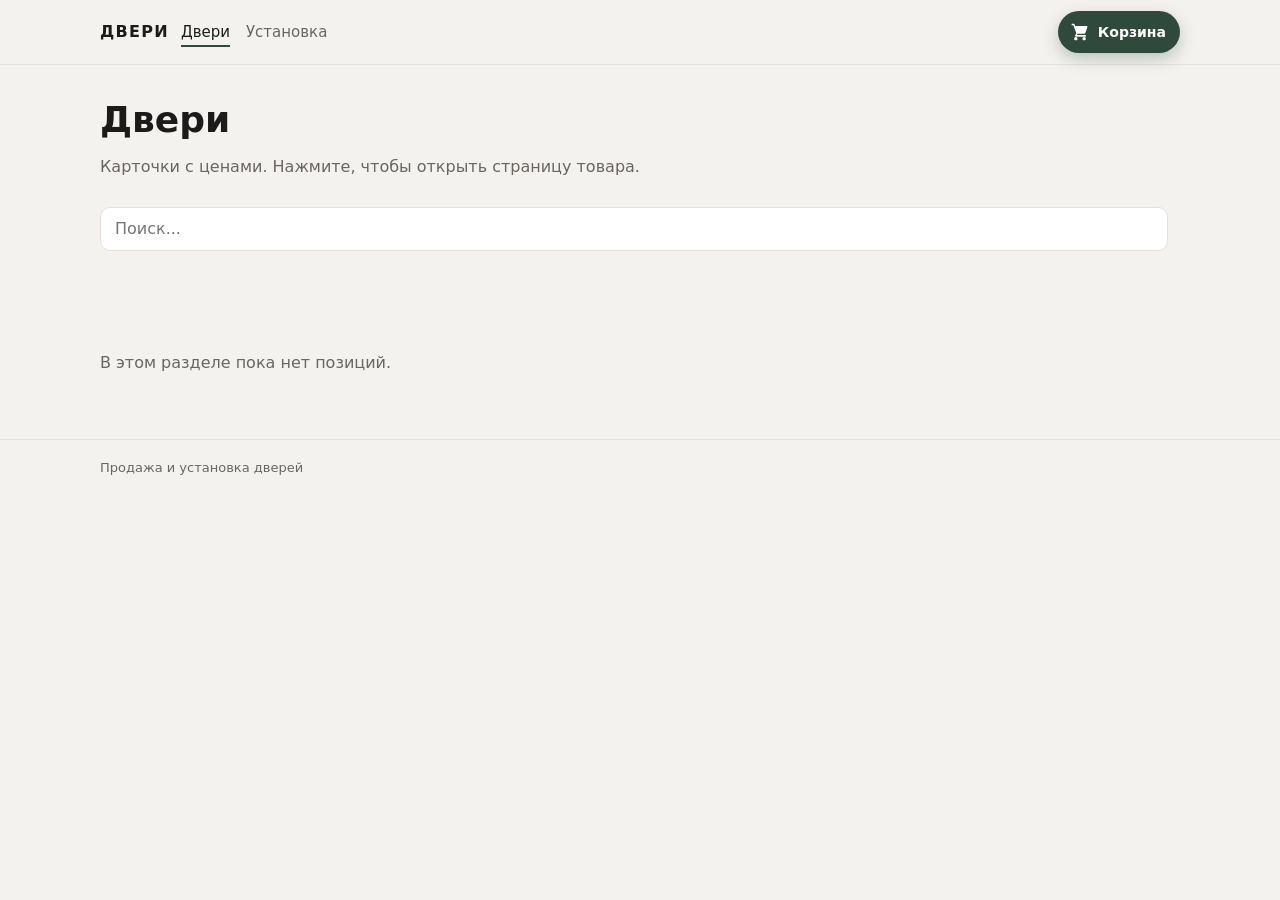
==== index.html @ 81fae5e7 "Add files via upload" ====
<!DOCTYPE html>
<html lang="ru">
<head>
  <meta charset="UTF-8" />
  <meta name="viewport" content="width=device-width, initial-scale=1.0" />
  <title>Каталог</title>
  <link rel="stylesheet" href="css/style.css" />
</head>
<body>
  <header class="top">
    <div class="wrap top__row">
      <a href="index.html" class="brand">ДВЕРИ</a>
      <nav class="menu" id="publicMenu"></nav>
      <button type="button" class="cart-btn" id="cartBtn" title="Корзина" aria-label="Открыть корзину">
        <svg class="cart-btn__icon" viewBox="0 0 24 24" width="20" height="20" aria-hidden="true">
          <path fill="currentColor" d="M7 18c-1.1 0-2 .9-2 2s.9 2 2 2 2-.9 2-2-.9-2-2-2zm10 0c-1.1 0-2 .9-2 2s.9 2 2 2 2-.9 2-2-.9-2-2-2zM7.2 14h9.6c.8 0 1.5-.5 1.7-1.2l2.3-6.5c.1-.4 0-.8-.2-1.1-.3-.3-.6-.4-1-.4H6.1L5.6 3.2C5.5 2.5 4.9 2 4.2 2H2v2h2l3.6 9.6L6.2 16c-.2.4-.2.8 0 1.2.2.3.6.5 1 .5H19v-2H8.4l.8-1.6z"/>
        </svg>
        <span class="cart-btn__label">Корзина</span>
        <span class="cart-btn__badge" id="cartBadge" hidden>0</span>
      </button>
    </div>
  </header>

  <main class="wrap">
    <section class="intro">
      <h1 id="pageTitle">Каталог</h1>
      <p>Карточки с ценами. Нажмите, чтобы открыть страницу товара.</p>
    </section>

    <div class="toolbar">
      <input type="search" id="search" placeholder="Поиск..." />
      <span class="count" id="count"></span>
    </div>

    <div class="grid" id="catalog"></div>
    <p class="empty" id="empty" hidden>В этом разделе пока нет позиций.</p>
  </main>

  <footer class="foot">
    <div class="wrap foot__row">
      <span>Продажа и установка дверей</span>
    </div>
  </footer>

  <!-- Full-screen product page -->
  <div class="product-page" id="productPage" hidden>
    <div class="product-page__inner">
      <button type="button" class="btn btn--ghost product-page__back" id="productBack">← Назад к каталогу</button>

      <div class="product-layout">
        <div class="gallery" id="gallery">
          <div class="gallery__frame">
            <img id="galleryImg" class="gallery__img" alt="" />
          </div>
          <button type="button" class="gallery__nav gallery__nav--prev" id="galleryPrev" aria-label="Предыдущее фото">‹</button>
          <button type="button" class="gallery__nav gallery__nav--next" id="galleryNext" aria-label="Следующее фото">›</button>
          <button type="button" class="gallery__fs" id="galleryFs" title="На весь экран" aria-label="Смотреть фото на весь экран">⛶</button>
          <div class="gallery__dots" id="galleryDots"></div>
        </div>

        <div class="product-info">
          <h1 id="productTitle"></h1>
          <p class="product-info__article" id="productArticle" hidden></p>
          <p class="product-info__price" id="productPrice"></p>
          <p class="product-info__desc" id="productDesc"></p>
          <div class="product-actions">
            <div class="qty-stepper" id="productQty" aria-label="Количество">
              <button type="button" class="qty-btn" id="productQtyDec" aria-label="Уменьшить">−</button>
              <span class="qty-stepper__val" id="productQtyVal">1</span>
              <button type="button" class="qty-btn" id="productQtyInc" aria-label="Увеличить">+</button>
            </div>
            <button type="button" class="btn btn--cart" id="addToCartBtn">
              <svg viewBox="0 0 24 24" width="18" height="18" aria-hidden="true">
                <path fill="currentColor" d="M7 18c-1.1 0-2 .9-2 2s.9 2 2 2 2-.9 2-2-.9-2-2-2zm10 0c-1.1 0-2 .9-2 2s.9 2 2 2 2-.9 2-2-.9-2-2-2zM7.2 14h9.6c.8 0 1.5-.5 1.7-1.2l2.3-6.5c.1-.4 0-.8-.2-1.1-.3-.3-.6-.4-1-.4H6.1L5.6 3.2C5.5 2.5 4.9 2 4.2 2H2v2h2l3.6 9.6L6.2 16c-.2.4-.2.8 0 1.2.2.3.6.5 1 .5H19v-2H8.4l.8-1.6z"/>
              </svg>
              В корзину
            </button>
          </div>
        </div>
      </div>
    </div>
  </div>


  <!-- Photo lightbox fullscreen -->
  <div class="lightbox" id="lightbox" hidden>
    <button type="button" class="lightbox__close" id="lightboxClose" aria-label="Закрыть">×</button>
    <button type="button" class="lightbox__nav lightbox__nav--prev" id="lightboxPrev" aria-label="Предыдущее">‹</button>
    <button type="button" class="lightbox__nav lightbox__nav--next" id="lightboxNext" aria-label="Следующее">›</button>
    <div class="lightbox__stage">
      <img id="lightboxImg" class="lightbox__img" alt="" />
    </div>
    <div class="lightbox__dots" id="lightboxDots"></div>
    <div class="lightbox__hint">Esc — закрыть · ← → листать</div>
  </div>


  <!-- Cart drawer -->
  <div class="cart-overlay" id="cartOverlay"></div>
  <aside class="cart-drawer" id="cartDrawer" aria-label="Корзина">
    <div class="cart-drawer__head">
      <h2>Корзина</h2>
      <button type="button" class="cart-drawer__close" id="cartClose" aria-label="Закрыть">×</button>
    </div>
    <div class="cart-drawer__body" id="cartBody"></div>
    <div class="cart-drawer__foot">
      <button type="button" class="btn btn--ghost btn--small" id="cartClear">Очистить</button>
      <p class="cart-drawer__note">Состав заказа можно отправить менеджеру</p>
    </div>
  </aside>

  <script src="js/store.js"></script>
    <script>
  window.Cart = window.Cart || (function () {
    var KEY = "doors_cart_v1";
    function load() {
      try {
        var d = JSON.parse(localStorage.getItem(KEY) || "[]");
        return Array.isArray(d) ? d.filter(function (x) { return x && x.id && x.title; }) : [];
      } catch (e) { return []; }
    }
    function save(items) {
      localStorage.setItem(KEY, JSON.stringify(items));
      (window.__cartListeners || []).forEach(function (fn) { try { fn(load()); } catch (e) {} });
    }
    return {
      load: load,
      save: save,
      count: function () { return load().reduce(function (s, x) { return s + (Number(x.qty) || 1); }, 0); },
      add: function (item, qty) {
        qty = Math.max(1, Math.min(99, Number(qty) || 1));
        var id = String((item && (item.id || item.title)) || ("tmp-" + Date.now()));
        var items = load();
        var found = null;
        for (var i = 0; i < items.length; i++) if (items[i].id === id) { found = items[i]; break; }
        if (found) found.qty = Math.min(99, (Number(found.qty) || 1) + qty);
        else items.push({
          id: id,
          title: String((item && item.title) || "Товар").slice(0, 120),
          price: String((item && item.price) || "").slice(0, 40),
          priceUnit: String((item && item.priceUnit) || "").slice(0, 30),
          image: (item && typeof item.image === "string") ? item.image : "",
          tabId: String((item && item.tabId) || ""),
          tabName: String((item && item.tabName) || "").slice(0, 40),
          article: String((item && item.article) || "").slice(0, 60),
          qty: qty
        });
        save(items);
        return load();
      },
      setQty: function (id, qty) {
        id = String(id); qty = Number(qty) || 0;
        var items = load();
        if (qty <= 0) items = items.filter(function (x) { return x.id !== id; });
        else items = items.map(function (x) { return x.id === id ? Object.assign({}, x, { qty: Math.min(99, qty) }) : x; });
        save(items);
      },
      remove: function (id) { save(load().filter(function (x) { return x.id !== String(id); })); },
      clear: function () { save([]); },
      onChange: function (fn) {
        window.__cartListeners = window.__cartListeners || [];
        window.__cartListeners.push(fn);
      },
      notify: function () {
        (window.__cartListeners || []).forEach(function (fn) { try { fn(load()); } catch (e) {} });
      }
    };
  })();
  </script>
  <script src="js/catalog.js"></script>
</body>
</html>
---- css/style.css ----
:root {
  --bg: #f4f2ef;
  --card: #ffffff;
  --text: #1c1b1a;
  --muted: #6b6560;
  --line: #e4dfd8;
  --accent: #2f4a3c;
  --accent-2: #c45c26;
  --danger: #b42318;
  --radius: 12px;
  --shadow: 0 8px 24px rgba(28, 27, 26, 0.06);
  --max: 1080px;
  --font: system-ui, -apple-system, "Segoe UI", Roboto, Arial, sans-serif;
}

* { box-sizing: border-box; }
html, body { margin: 0; }
body {
  font-family: var(--font);
  background: var(--bg);
  color: var(--text);
  line-height: 1.5;
  min-height: 100vh;
}

a { color: var(--accent); text-decoration: none; }
a:hover { text-decoration: underline; }
img { max-width: 100%; display: block; }
button, input, textarea { font: inherit; color: inherit; }

.wrap {
  width: min(100% - 32px, var(--max));
  margin-inline: auto;
}

.top {
  background: var(--card);
  border-bottom: 1px solid var(--line);
  position: sticky;
  top: 0;
  z-index: 20;
}
.top {
  position: sticky;
  top: 0;
  z-index: 100;
  background: var(--bg);
}
/* Header above product page */
.top__row {
  min-height: 64px;
  display: flex;
  align-items: center;
  justify-content: space-between;
  gap: 16px;
}
.brand {
  font-weight: 700;
  letter-spacing: 0.08em;
  color: var(--text);
  text-decoration: none;
}
.menu { display: flex; gap: 16px; }
.menu a {
  color: var(--muted);
  text-decoration: none;
  font-size: 15px;
}
.menu a.is-active,
.menu a:hover { color: var(--text); }

.intro { padding: 28px 0 8px; }
.intro h1 { margin: 0 0 8px; font-size: clamp(28px, 4vw, 36px); }
.intro p { margin: 0; color: var(--muted); max-width: 60ch; }

.toolbar {
  display: flex;
  align-items: center;
  gap: 12px;
  margin: 20px 0;
}
.toolbar input {
  flex: 1;
  min-height: 44px;
  padding: 0 14px;
  border: 1px solid var(--line);
  border-radius: 10px;
  background: var(--card);
}
.count { color: var(--muted); font-size: 14px; white-space: nowrap; }

.grid {
  display: grid;
  grid-template-columns: repeat(auto-fill, minmax(240px, 1fr));
  gap: 16px;
  padding-bottom: 40px;
}

.item {
  background: var(--card);
  border: 1px solid var(--line);
  border-radius: var(--radius);
  overflow: hidden;
  box-shadow: var(--shadow);
  cursor: pointer;
  transition: transform 0.15s ease, box-shadow 0.15s ease;
}
.item:hover {
  transform: translateY(-2px);
  box-shadow: 0 12px 28px rgba(28, 27, 26, 0.1);
}
/* sizing handled by .item__frame + later .item__img rules */
.item__img {
  width: 100%;
  background: #ddd8d0;
}
.item__body { padding: 14px; }
.item__body h3 {
  margin: 0 0 6px;
  font-size: 17px;
  line-height: 1.3;
}
.item__body p {
  margin: 0;
  color: var(--muted);
  font-size: 14px;
  display: -webkit-box;
  -webkit-line-clamp: 2;
  -webkit-box-orient: vertical;
  overflow: hidden;
}
.item__price {
  margin-top: 10px;
  font-weight: 600;
  color: var(--accent);
  font-size: 15px;
}

.empty {
  color: var(--muted);
  padding: 24px 0 48px;
}

.foot {
  border-top: 1px solid var(--line);
  padding: 18px 0 28px;
  color: var(--muted);
  font-size: 13px;
}
.foot__row {
  display: flex;
  justify-content: space-between;
  gap: 12px;
  flex-wrap: wrap;
}

/* Modal */
.modal {
  position: fixed;
  inset: 0;
  background: rgba(0,0,0,0.45);
  display: grid;
  place-items: center;
  padding: 16px;
  z-index: 50;
}
.modal[hidden] { display: none; }
.modal__box {
  width: min(100%, 520px);
  max-height: 90vh;
  overflow: auto;
  background: var(--card);
  border-radius: 14px;
  padding: 16px;
  position: relative;
}
.modal__box img {
  width: 100%;
  max-height: 320px;
  object-fit: cover;
  border-radius: 10px;
  background: #ddd8d0;
}
.modal__box h2 { margin: 14px 0 8px; font-size: 24px; }
.modal__box p { margin: 0; color: var(--muted); white-space: pre-wrap; }
.modal__price {
  margin-top: 12px !important;
  color: var(--accent) !important;
  font-weight: 600;
  font-size: 18px;
}
.modal__close {
  position: absolute;
  top: 10px;
  right: 12px;
  width: 36px;
  height: 36px;
  border: 0;
  border-radius: 50%;
  background: rgba(255,255,255,0.9);
  font-size: 22px;
  cursor: pointer;
  line-height: 1;
}

/* Admin */
.admin { padding-bottom: 40px; }
.admin-actions {
  display: flex;
  flex-wrap: wrap;
  gap: 10px;
  margin: 18px 0 22px;
}

.btn {
  display: inline-flex;
  align-items: center;
  justify-content: center;
  min-height: 44px;
  padding: 0 16px;
  border: 1px solid var(--accent);
  border-radius: 10px;
  background: var(--accent);
  color: #fff;
  cursor: pointer;
  font-weight: 600;
}
.btn:hover { filter: brightness(1.05); }
.btn--ghost {
  background: transparent;
  color: var(--accent);
}
.btn--danger {
  background: transparent;
  border-color: var(--danger);
  color: var(--danger);
}
.btn--small {
  min-height: 36px;
  padding: 0 12px;
  font-size: 14px;
}

.card.form {
  background: var(--card);
  border: 1px solid var(--line);
  border-radius: var(--radius);
  padding: 18px;
  box-shadow: var(--shadow);
  margin-bottom: 28px;
}
.card.form h2 { margin: 0 0 14px; font-size: 20px; }
.card.form label {
  display: block;
  margin-bottom: 12px;
  font-size: 14px;
  color: var(--muted);
}
.card.form input[type="text"],
.card.form textarea {
  display: block;
  width: 100%;
  margin-top: 6px;
  padding: 12px 14px;
  border: 1px solid var(--line);
  border-radius: 10px;
  background: #faf9f7;
}
.card.form textarea { resize: vertical; }
.form__row {
  display: flex;
  flex-wrap: wrap;
  gap: 10px;
  margin-top: 8px;
}

.drop {
  border: 2px dashed #cfc8be;
  border-radius: 12px;
  min-height: 180px;
  display: grid;
  place-items: center;
  margin-bottom: 14px;
  background: #faf9f7;
  cursor: pointer;
  overflow: hidden;
  position: relative;
}
.drop.is-over {
  border-color: var(--accent);
  background: #eef4f0;
}
.drop__hint {
  text-align: center;
  color: var(--muted);
  padding: 16px;
}
.drop__hint strong {
  display: block;
  color: var(--text);
  margin-bottom: 4px;
}
.drop img {
  width: 100%;
  height: 220px;
  object-fit: cover;
}

.admin-list h2 {
  margin: 0 0 14px;
  font-size: 20px;
}
.list { display: flex; flex-direction: column; gap: 10px; }
.row {
  display: grid;
  grid-template-columns: 72px 1fr auto;
  gap: 12px;
  align-items: center;
  background: var(--card);
  border: 1px solid var(--line);
  border-radius: 12px;
  padding: 10px;
}
.row img {
  width: 72px;
  height: 72px;
  object-fit: contain;
  border-radius: 8px;
  background: #e8e4de;
}
.row h3 { margin: 0 0 4px; font-size: 16px; }
.row p {
  margin: 0;
  color: var(--muted);
  font-size: 13px;
  display: -webkit-box;
  -webkit-line-clamp: 2;
  -webkit-box-orient: vertical;
  overflow: hidden;
}
.row__actions {
  display: flex;
  flex-direction: column;
  gap: 6px;
}

@media (max-width: 560px) {
  .row {
    grid-template-columns: 64px 1fr;
  }
  .row__actions {
    grid-column: 1 / -1;
    flex-direction: row;
  }
}

/* Tabs (admin) */
.tabs {
  display: flex;
  gap: 8px;
  margin: 0 0 18px;
  flex-wrap: wrap;
}
.tab {
  min-height: 40px;
  padding: 0 16px;
  border: 1px solid var(--line);
  border-radius: 999px;
  background: var(--card);
  color: var(--muted);
  cursor: pointer;
  font-weight: 600;
}
.tab.is-active {
  border-color: var(--accent);
  background: var(--accent);
  color: #fff;
}
.tab-panel[hidden] {
  display: none;
}

/* Dynamic tab bar + round plus */
.tab-bar {
  display: flex;
  align-items: center;
  gap: 12px;
  margin: 0 0 12px;
  flex-wrap: wrap;
}
.tab-bar .tabs {
  display: flex;
  flex-wrap: wrap;
  gap: 8px;
  margin: 0;
  flex: 1;
}
.fab-plus {
  width: 48px;
  height: 48px;
  border-radius: 50%;
  border: 0;
  background: var(--accent);
  color: #fff;
  font-size: 28px;
  line-height: 1;
  cursor: pointer;
  flex-shrink: 0;
  box-shadow: 0 6px 16px rgba(47, 74, 60, 0.28);
  display: inline-flex;
  align-items: center;
  justify-content: center;
  padding: 0 0 2px;
  transition: transform 0.15s ease, filter 0.15s ease;
}
.fab-plus:hover {
  filter: brightness(1.08);
  transform: scale(1.05);
}
.tab-tools {
  display: flex;
  flex-wrap: wrap;
  gap: 8px;
  margin-bottom: 16px;
}
.modal__box--sm {
  width: min(100%, 400px);
}
.modal-hint {
  color: var(--muted);
  font-size: 14px;
  margin: 0 0 12px !important;
}
.modal__box--sm label {
  display: block;
  font-size: 14px;
  color: var(--muted);
}
.modal__box--sm input[type="text"] {
  display: block;
  width: 100%;
  margin-top: 6px;
  padding: 12px 14px;
  border: 1px solid var(--line);
  border-radius: 10px;
  background: #faf9f7;
}

/* Motion */
@media (prefers-reduced-motion: no-preference) {
  .btn,
  .tab,
  .fab-plus,
  .item,
  .gallery__nav,
  .gallery__dot,
  .menu a {
    transition:
      transform 0.22s cubic-bezier(0.22, 1, 0.36, 1),
      background 0.22s ease,
      color 0.22s ease,
      border-color 0.22s ease,
      box-shadow 0.22s ease,
      filter 0.22s ease,
      opacity 0.22s ease;
  }
}

.btn:hover {
  transform: translateY(-2px);
  box-shadow: 0 8px 18px rgba(47, 74, 60, 0.18);
}
.btn:active {
  transform: translateY(0) scale(0.97);
  box-shadow: none;
  filter: brightness(0.95);
}
.btn--ghost:hover {
  background: rgba(47, 74, 60, 0.08);
}
.tab:hover { transform: translateY(-1px); }
.tab:active { transform: scale(0.96); }
.fab-plus:active { transform: scale(0.92); }

.menu a {
  position: relative;
}
.menu a::after {
  content: "";
  position: absolute;
  left: 0;
  right: 0;
  bottom: -4px;
  height: 2px;
  background: var(--accent);
  transform: scaleX(0);
  transform-origin: left;
  transition: transform 0.25s cubic-bezier(0.22, 1, 0.36, 1);
}
.menu a:hover::after,
.menu a.is-active::after {
  transform: scaleX(1);
}

/* Catalog card image frame — fit photo inside */
.item {
  animation: cardIn 0.45s cubic-bezier(0.22, 1, 0.36, 1) both;
}
@keyframes cardIn {
  from { opacity: 0; transform: translateY(12px); }
  to { opacity: 1; transform: translateY(0); }
}
.item__frame {
  aspect-ratio: 4 / 3;
  max-height: 240px;
  overflow: hidden;
  background: #e8e4de;
  display: flex;
  align-items: center;
  justify-content: center;
}
.item__img {
  max-width: 100%;
  max-height: 100%;
  width: auto;
  height: auto;
  object-fit: contain;
  object-position: center;
  display: block;
  transition: transform 0.45s cubic-bezier(0.22, 1, 0.36, 1);
}
.item:hover .item__img {
  transform: scale(1.05);
}
.item:active {
  transform: scale(0.985);
}

/* Full product page */
.no-scroll { overflow: hidden; }

.product-page {
  position: fixed;
  inset: 0;
  z-index: 80;
  background: var(--bg);
  overflow: auto;
  opacity: 0;
  transform: translateY(16px);
  transition: opacity 0.32s ease, transform 0.32s cubic-bezier(0.22, 1, 0.36, 1);
}
.product-page.is-open {
  opacity: 1;
  transform: translateY(0);
}
.product-page[hidden] { display: none; }
.product-page.is-open[hidden] { display: block; }

.product-page__inner {
  width: min(100% - 32px, 1080px);
  margin: 0 auto;
  padding: 24px 0 48px;
}
.product-page__back {
  margin-bottom: 20px;
}

.product-layout {
  display: grid;
  grid-template-columns: minmax(0, 1.15fr) minmax(0, 0.85fr);
  gap: 28px;
  align-items: start;
}

.gallery {
  position: relative;
  border-radius: 16px;
  overflow: hidden;
  background: #e8e4de;
  border: 1px solid var(--line);
  box-shadow: var(--shadow);
  max-width: 100%;
}
.gallery__frame {
  /* фиксированная площадь под фото: не выше экрана */
  width: 100%;
  height: min(52vh, 520px);
  max-height: calc(100dvh - 160px);
  background: #e8e4de;
  overflow: hidden;
  display: flex;
  align-items: center;
  justify-content: center;
}
.gallery__img {
  /* авто-масштаб: любое соотношение сторон целиком внутри рамки */
  max-width: 100%;
  max-height: 100%;
  width: auto;
  height: auto;
  object-fit: contain;
  object-position: center;
  display: block;
  opacity: 0;
  transition: opacity 0.28s ease;
}
.gallery__img.is-show {
  opacity: 1;
}

.gallery__nav {
  position: absolute;
  top: 50%;
  transform: translateY(-50%);
  width: 36px;
  height: 36px;
  border-radius: 50%;
  border: 0;
  background: rgba(255, 255, 255, 0.92);
  color: var(--text);
  font-size: 22px;
  line-height: 1;
  cursor: pointer;
  box-shadow: 0 4px 14px rgba(0,0,0,0.12);
  opacity: 0;
  pointer-events: none;
  transition: opacity 0.25s ease, transform 0.22s ease, background 0.2s ease;
  z-index: 2;
}
.gallery__nav--prev { left: 12px; }
.gallery__nav--next { right: 12px; }
.gallery__nav:hover {
  background: #fff;
  transform: translateY(-50%) scale(1.06);
}
.gallery__nav:active {
  transform: translateY(-50%) scale(0.94);
}

.gallery__dots {
  position: absolute;
  left: 0;
  right: 0;
  bottom: 12px;
  display: flex;
  justify-content: center;
  gap: 8px;
  z-index: 2;
  opacity: 0;
  pointer-events: none;
  transition: opacity 0.25s ease;
}
.gallery__dot {
  width: 28px;
  height: 28px;
  border-radius: 50%;
  border: 0;
  background: rgba(255, 255, 255, 0.75);
  color: var(--text);
  font-size: 12px;
  font-weight: 600;
  cursor: pointer;
  box-shadow: 0 2px 8px rgba(0,0,0,0.1);
  transition: transform 0.2s ease, background 0.2s ease, color 0.2s ease;
}
.gallery__dot:hover { transform: scale(1.08); }
.gallery__dot:active { transform: scale(0.94); }
.gallery__dot.is-active {
  background: var(--accent);
  color: #fff;
}

/* Show controls only while cursor is over photo */
.gallery:hover .gallery__nav,
.gallery:hover .gallery__dots,
.gallery:focus-within .gallery__nav,
.gallery:focus-within .gallery__dots {
  opacity: 1;
  pointer-events: auto;
}
.gallery__nav[hidden],
.gallery__dots[hidden] {
  display: none !important;
}

.product-info h1 {
  margin: 0 0 10px;
  font-size: clamp(26px, 4vw, 36px);
  line-height: 1.2;
}
.product-info__price {
  margin: 0 0 16px;
  font-size: 22px;
  font-weight: 700;
  color: var(--accent);
}
.product-info__desc {
  margin: 0;
  color: var(--muted);
  white-space: pre-wrap;
  line-height: 1.65;
}

/* Admin multi thumbs */
.thumbs {
  display: flex;
  flex-wrap: wrap;
  gap: 10px;
  margin: -4px 0 14px;
}
.thumb {
  position: relative;
  width: 72px;
  height: 72px;
  border-radius: 10px;
  overflow: hidden;
  border: 1px solid var(--line);
  background: #e8e4de;
}
.thumb img {
  width: 100%;
  height: 100%;
  object-fit: contain;
  background: #e8e4de;
}
.thumb__del {
  position: absolute;
  top: 2px;
  right: 2px;
  width: 22px;
  height: 22px;
  border: 0;
  border-radius: 50%;
  background: rgba(0,0,0,0.55);
  color: #fff;
  cursor: pointer;
  line-height: 1;
  font-size: 14px;
  transition: transform 0.15s ease, background 0.15s ease;
}
.thumb__del:hover { background: var(--danger); transform: scale(1.08); }
.thumb__del:active { transform: scale(0.92); }

@media (max-width: 800px) {
  .product-layout {
    grid-template-columns: 1fr;
  }
  .gallery__frame {
    height: min(42dvh, 360px);
    max-height: calc(100dvh - 220px);
  }
  .product-page__inner {
    padding: 16px 0 32px;
  }
}

/* Touch: keep gallery controls visible briefly on coarse pointers */
@media (hover: none) {
  .gallery .gallery__nav,
  .gallery .gallery__dots {
    opacity: 1;
    pointer-events: auto;
  }
}

/* Fullscreen button on gallery */
.gallery__fs {
  position: absolute;
  top: 12px;
  right: 12px;
  width: 40px;
  height: 40px;
  border-radius: 10px;
  border: 0;
  background: rgba(255, 255, 255, 0.92);
  color: var(--text);
  font-size: 18px;
  cursor: pointer;
  box-shadow: 0 4px 14px rgba(0,0,0,0.12);
  z-index: 3;
  opacity: 0;
  pointer-events: none;
  transition: opacity 0.25s ease, transform 0.22s ease, background 0.2s ease;
  display: inline-flex;
  align-items: center;
  justify-content: center;
}
.gallery__fs:hover {
  background: #fff;
  transform: scale(1.06);
}
.gallery__fs:active {
  transform: scale(0.94);
}
.gallery:hover .gallery__fs,
.gallery:focus-within .gallery__fs {
  opacity: 1;
  pointer-events: auto;
}
@media (hover: none) {
  .gallery .gallery__fs {
    opacity: 1;
    pointer-events: auto;
  }
}

/* Lightbox */
.lightbox {
  position: fixed;
  inset: 0;
  z-index: 120;
  background: rgba(10, 10, 10, 0.94);
  display: flex;
  flex-direction: column;
  align-items: center;
  justify-content: center;
  opacity: 0;
  transition: opacity 0.28s ease;
  padding: 56px 16px 48px;
}
.lightbox.is-open {
  opacity: 1;
}
.lightbox[hidden] {
  display: none;
}
.lightbox.is-open[hidden] {
  display: flex;
}

.lightbox__stage {
  width: min(100%, 1100px);
  height: min(78dvh, 820px);
  max-height: calc(100dvh - 120px);
  display: flex;
  align-items: center;
  justify-content: center;
  overflow: hidden;
}
.lightbox__img {
  max-width: 100%;
  max-height: 100%;
  width: auto;
  height: auto;
  object-fit: contain;
  object-position: center;
  border-radius: 4px;
  opacity: 0;
  transition: opacity 0.25s ease;
  box-shadow: 0 12px 40px rgba(0,0,0,0.35);
}
.lightbox__img.is-show {
  opacity: 1;
}

.lightbox__close {
  position: absolute;
  top: 14px;
  right: 16px;
  width: 44px;
  height: 44px;
  border: 0;
  border-radius: 50%;
  background: rgba(255,255,255,0.12);
  color: #fff;
  font-size: 28px;
  line-height: 1;
  cursor: pointer;
  transition: background 0.2s ease, transform 0.2s ease;
}
.lightbox__close:hover {
  background: rgba(255,255,255,0.22);
  transform: scale(1.05);
}
.lightbox__close:active {
  transform: scale(0.94);
}

.lightbox__nav {
  position: absolute;
  top: 50%;
  transform: translateY(-50%);
  width: 44px;
  height: 44px;
  border-radius: 50%;
  border: 0;
  background: rgba(255,255,255,0.14);
  color: #fff;
  font-size: 28px;
  cursor: pointer;
  transition: background 0.2s ease, transform 0.2s ease;
}
.lightbox__nav--prev { left: 12px; }
.lightbox__nav--next { right: 12px; }
.lightbox__nav:hover {
  background: rgba(255,255,255,0.26);
  transform: translateY(-50%) scale(1.06);
}
.lightbox__nav:active {
  transform: translateY(-50%) scale(0.94);
}
.lightbox__nav[hidden] {
  display: none !important;
}

.lightbox__dots {
  display: flex;
  gap: 8px;
  margin-top: 16px;
  flex-wrap: wrap;
  justify-content: center;
}
.lightbox__dots[hidden] {
  display: none !important;
}
.lightbox__dot {
  width: 28px;
  height: 28px;
  border-radius: 50%;
  border: 0;
  background: rgba(255,255,255,0.25);
  color: #fff;
  font-size: 12px;
  font-weight: 600;
  cursor: pointer;
  transition: transform 0.2s ease, background 0.2s ease;
}
.lightbox__dot:hover { transform: scale(1.08); }
.lightbox__dot.is-active {
  background: #fff;
  color: #111;
}

.lightbox__hint {
  position: absolute;
  bottom: 12px;
  left: 0;
  right: 0;
  text-align: center;
  color: rgba(255,255,255,0.45);
  font-size: 12px;
  pointer-events: none;
}


/* Price + stylish unit picker */
.price-row {
  display: flex;
  gap: 10px;
  align-items: stretch;
  margin-top: 6px;
}
.price-row input#price {
  flex: 1;
  min-width: 0;
  margin-top: 0 !important;
}
.label-price input#price {
  margin-top: 0;
}

.unit-picker {
  position: relative;
  flex: 0 1 200px;
  min-width: 150px;
}
.unit-picker__btn {
  width: 100%;
  min-height: 44px;
  padding: 0 36px 0 14px;
  border: 1px solid var(--line);
  border-radius: 10px;
  background: linear-gradient(180deg, #fffefb 0%, #f7f3ee 100%);
  color: var(--text);
  text-align: left;
  cursor: pointer;
  position: relative;
  box-shadow: 0 1px 0 rgba(255,255,255,0.8) inset;
  transition: border-color 0.2s ease, box-shadow 0.2s ease, transform 0.2s ease;
}
.unit-picker__btn:hover {
  border-color: rgba(47, 74, 60, 0.35);
  box-shadow: 0 4px 14px rgba(47, 74, 60, 0.08);
}
.unit-picker.is-open .unit-picker__btn {
  border-color: var(--accent);
  box-shadow: 0 0 0 3px rgba(47, 74, 60, 0.12);
}
.unit-picker__value {
  display: block;
  font-size: 13px;
  font-weight: 500;
  white-space: nowrap;
  overflow: hidden;
  text-overflow: ellipsis;
}
.unit-picker__value.is-placeholder {
  color: var(--muted);
  font-weight: 400;
}
.unit-picker__chev {
  position: absolute;
  right: 12px;
  top: 50%;
  width: 8px;
  height: 8px;
  border-right: 2px solid var(--muted);
  border-bottom: 2px solid var(--muted);
  transform: translateY(-60%) rotate(45deg);
  transition: transform 0.22s ease;
}
.unit-picker.is-open .unit-picker__chev {
  transform: translateY(-20%) rotate(225deg);
}

.unit-picker__menu {
  position: absolute;
  top: calc(100% + 6px);
  right: 0;
  left: 0;
  min-width: 220px;
  z-index: 40;
  padding: 8px;
  border-radius: 14px;
  border: 1px solid var(--line);
  background: rgba(255, 252, 248, 0.96);
  backdrop-filter: blur(12px);
  box-shadow:
    0 18px 40px rgba(28, 27, 26, 0.12),
    0 2px 6px rgba(28, 27, 26, 0.04);
  animation: unitMenuIn 0.2s cubic-bezier(0.22, 1, 0.36, 1);
}
@keyframes unitMenuIn {
  from { opacity: 0; transform: translateY(-6px) scale(0.98); }
  to { opacity: 1; transform: translateY(0) scale(1); }
}
.unit-picker__list {
  display: flex;
  flex-direction: column;
  gap: 2px;
  max-height: 240px;
  overflow: auto;
}
.unit-picker__option {
  display: flex;
  align-items: center;
  justify-content: space-between;
  gap: 10px;
  width: 100%;
  min-height: 40px;
  padding: 0 12px;
  border: 0;
  border-radius: 9px;
  background: transparent;
  color: var(--text);
  font-size: 13.5px;
  text-align: left;
  cursor: pointer;
  transition: background 0.15s ease, color 0.15s ease;
}
.unit-picker__option:hover {
  background: rgba(47, 74, 60, 0.08);
}
.unit-picker__option.is-active {
  background: rgba(47, 74, 60, 0.12);
  color: var(--accent);
  font-weight: 600;
}
.unit-picker__check {
  color: var(--accent);
  font-size: 13px;
}
.unit-picker__footer {
  margin-top: 6px;
  padding-top: 8px;
  border-top: 1px solid var(--line);
}
.unit-picker__custom-btn {
  width: 100%;
  min-height: 40px;
  border: 0;
  border-radius: 9px;
  background: transparent;
  color: var(--accent);
  font-size: 13.5px;
  font-weight: 600;
  cursor: pointer;
  transition: background 0.15s ease;
}
.unit-picker__custom-btn:hover {
  background: rgba(47, 74, 60, 0.08);
}
.unit-picker__custom-btn:active {
  transform: scale(0.98);
}

.unit-custom-field {
  display: flex;
  gap: 8px;
  margin-top: 8px;
  animation: unitMenuIn 0.2s ease;
}
.unit-custom-field input {
  flex: 1;
  margin-top: 0 !important;
}

@media (max-width: 560px) {
  .price-row {
    flex-direction: column;
  }
  .unit-picker {
    flex: 1 1 auto;
    width: 100%;
    min-width: 0;
  }
  .unit-picker__menu {
    left: 0;
    right: 0;
    min-width: 0;
  }
}

/* Header cart button (after tabs / services) */
.top__row {
  gap: 12px;
}
.cart-btn {
  display: inline-flex;
  align-items: center;
  gap: 8px;
  margin-left: auto;
  min-height: 42px;
  padding: 0 14px 0 12px;
  border: 0;
  border-radius: 999px;
  background: var(--accent);
  color: #fff;
  font-size: 14px;
  font-weight: 600;
  cursor: pointer;
  position: relative;
  box-shadow: 0 6px 16px rgba(47, 74, 60, 0.28);
  transition: transform 0.2s ease, filter 0.2s ease, box-shadow 0.2s ease;
  flex-shrink: 0;
}
.cart-btn:hover {
  filter: brightness(1.08);
  transform: translateY(-1px);
  box-shadow: 0 8px 20px rgba(47, 74, 60, 0.32);
}
.cart-btn:active {
  transform: scale(0.96);
}
.cart-btn__icon {
  display: block;
}
.cart-btn__badge {
  position: absolute;
  top: -6px;
  right: -4px;
  min-width: 20px;
  height: 20px;
  padding: 0 6px;
  border-radius: 999px;
  background: #c45c26;
  color: #fff;
  font-size: 11px;
  font-weight: 700;
  line-height: 20px;
  text-align: center;
  box-shadow: 0 2px 6px rgba(0,0,0,0.15);
}
@media (max-width: 560px) {
  .cart-btn__label { display: none; }
  .cart-btn { padding: 0 12px; }
}

/* Product add-to-cart */
.product-actions {
  margin-top: 22px;
}
.btn--cart {
  display: inline-flex;
  align-items: center;
  gap: 10px;
  background: var(--accent);
  color: #fff;
  border: 0;
  padding: 12px 20px;
  border-radius: 12px;
  font-weight: 600;
  box-shadow: 0 8px 20px rgba(47, 74, 60, 0.22);
}
.btn--cart:hover {
  filter: brightness(1.06);
}
.btn--cart.is-added {
  background: #3d6b4f;
}

/* Drawer */
.cart-overlay {
  position: fixed;
  inset: 0;
  z-index: 200;
  background: rgba(20, 18, 16, 0.45);
  opacity: 0;
  pointer-events: none;
  transition: opacity 0.28s ease;
  display: block !important;
}
.cart-overlay.is-open {
  opacity: 1;
  pointer-events: auto;
}
.cart-overlay:not(.is-open) {
  visibility: hidden;
}

.cart-drawer {
  position: fixed;
  top: 0;
  right: 0;
  z-index: 210;
  width: min(100%, 400px);
  height: 100%;
  background: var(--bg);
  border-left: 1px solid var(--line);
  box-shadow: -12px 0 40px rgba(0,0,0,0.12);
  display: flex !important;
  flex-direction: column;
  transform: translateX(100%);
  visibility: hidden;
  transition: transform 0.3s cubic-bezier(0.22, 1, 0.36, 1), visibility 0.3s;
}
.cart-drawer.is-open {
  transform: translateX(0);
  visibility: visible;
}

.cart-drawer__head {
  display: flex;
  align-items: center;
  justify-content: space-between;
  padding: 18px 18px 12px;
  border-bottom: 1px solid var(--line);
}
.cart-drawer__head h2 {
  margin: 0;
  font-size: 20px;
}
.cart-drawer__close {
  width: 40px;
  height: 40px;
  border: 0;
  border-radius: 50%;
  background: transparent;
  font-size: 26px;
  cursor: pointer;
  color: var(--text);
  transition: background 0.15s ease;
}
.cart-drawer__close:hover {
  background: rgba(0,0,0,0.06);
}
.cart-drawer__body {
  flex: 1;
  overflow: auto;
  padding: 12px 16px;
}
.cart-drawer__foot {
  padding: 12px 16px 18px;
  border-top: 1px solid var(--line);
  display: flex;
  flex-direction: column;
  gap: 8px;
}
.cart-drawer__note {
  margin: 0;
  font-size: 12px;
  color: var(--muted);
}
.cart-empty {
  text-align: center;
  color: var(--muted);
  padding: 40px 12px;
}

.cart-line {
  display: grid;
  grid-template-columns: 64px 1fr auto;
  gap: 12px;
  align-items: center;
  padding: 12px 0;
  border-bottom: 1px solid var(--line);
}
.cart-line img {
  width: 64px;
  height: 64px;
  object-fit: contain;
  border-radius: 10px;
  background: #e8e4de;
  border: 1px solid var(--line);
}
.cart-line__title {
  font-weight: 600;
  font-size: 14px;
  line-height: 1.3;
}
.cart-line__price {
  font-size: 13px;
  color: var(--accent);
  margin-top: 2px;
}
.cart-line__qty {
  display: inline-flex;
  align-items: center;
  gap: 8px;
  margin-top: 8px;
}
.qty-btn {
  width: 28px;
  height: 28px;
  border-radius: 8px;
  border: 1px solid var(--line);
  background: #fff;
  cursor: pointer;
  font-size: 16px;
  line-height: 1;
  transition: background 0.15s ease, transform 0.15s ease;
}
.qty-btn:hover { background: rgba(47, 74, 60, 0.08); }
.qty-btn:active { transform: scale(0.94); }
.cart-line__del {
  width: 32px;
  height: 32px;
  border: 0;
  border-radius: 50%;
  background: transparent;
  font-size: 20px;
  cursor: pointer;
  color: var(--muted);
}
.cart-line__del:hover {
  background: rgba(180, 40, 40, 0.1);
  color: #a33;
}

/* Qty stepper */
.qty-stepper {
  display: inline-flex;
  align-items: center;
  gap: 4px;
  padding: 4px;
  border: 1px solid var(--line);
  border-radius: 12px;
  background: #fff;
}
.qty-stepper__val {
  min-width: 28px;
  text-align: center;
  font-weight: 600;
  font-size: 15px;
}
.qty-stepper--sm {
  border-radius: 10px;
  padding: 2px;
}
.qty-stepper--sm .qty-stepper__val {
  min-width: 22px;
  font-size: 13px;
}
.qty-stepper--sm .qty-btn {
  width: 26px;
  height: 26px;
  font-size: 14px;
}

.product-actions {
  display: flex;
  flex-wrap: wrap;
  align-items: center;
  gap: 12px;
  margin-top: 22px;
}

.item__cart-row {
  display: flex;
  flex-wrap: wrap;
  align-items: center;
  gap: 8px;
  margin-top: 12px;
}
.btn--cart-sm {
  padding: 8px 12px;
  font-size: 13px;
  border-radius: 10px;
  gap: 6px;
  box-shadow: 0 4px 12px rgba(47, 74, 60, 0.18);
}
.cart-line__qty .qty-btn {
  width: 30px;
  height: 30px;
  border-radius: 8px;
}

/* Cart toast */
.cart-toast {
  position: fixed;
  left: 50%;
  bottom: 24px;
  transform: translateX(-50%) translateY(20px);
  z-index: 220;
  max-width: min(92vw, 360px);
  padding: 12px 16px;
  border-radius: 12px;
  background: #1c1b1a;
  color: #fff;
  font-size: 14px;
  box-shadow: 0 10px 30px rgba(0,0,0,0.25);
  opacity: 0;
  pointer-events: none;
  transition: opacity 0.25s ease, transform 0.25s ease;
}
.cart-toast.is-show {
  opacity: 1;
  transform: translateX(-50%) translateY(0);
}
.cart-toast strong { font-weight: 600; }

/* Cart sections */
.cart-section {
  margin-bottom: 16px;
}
.cart-section:last-child {
  margin-bottom: 0;
}
.cart-section__title {
  margin: 0 0 8px;
  padding: 8px 10px;
  font-size: 13px;
  font-weight: 700;
  letter-spacing: 0.02em;
  text-transform: uppercase;
  color: var(--accent);
  background: rgba(47, 74, 60, 0.08);
  border-radius: 10px;
  display: flex;
  align-items: center;
  justify-content: space-between;
  gap: 8px;
}
.cart-section__count {
  display: inline-flex;
  align-items: center;
  justify-content: center;
  min-width: 22px;
  height: 22px;
  padding: 0 6px;
  border-radius: 999px;
  background: var(--accent);
  color: #fff;
  font-size: 11px;
  font-weight: 700;
  letter-spacing: 0;
  text-transform: none;
}

/* Collapsible extra fields (article) */
.more-fields {
  margin: 0 0 14px;
  border: 1px solid var(--line);
  border-radius: 10px;
  background: transparent;
  overflow: hidden;
}
.more-fields__summary {
  list-style: none;
  cursor: pointer;
  padding: 0 14px;
  min-height: 44px;
  font-size: 14px;
  font-weight: 400;
  color: var(--muted);
  display: flex;
  align-items: center;
  justify-content: space-between;
  gap: 8px;
  user-select: none;
  transition: background 0.15s ease, color 0.15s ease;
}
.more-fields__summary::-webkit-details-marker { display: none; }
.more-fields__summary::after {
  content: "";
  width: 8px;
  height: 8px;
  border-right: 2px solid var(--muted);
  border-bottom: 2px solid var(--muted);
  transform: rotate(45deg);
  transition: transform 0.2s ease;
  flex-shrink: 0;
}
.more-fields[open] .more-fields__summary::after {
  transform: rotate(225deg);
}
.more-fields__summary:hover {
  background: rgba(47, 74, 60, 0.05);
}
.more-fields__body {
  padding: 0 14px 14px;
  border-top: 1px solid var(--line);
  padding-top: 12px;
}
.item__article {
  font-size: 12px;
  color: var(--muted);
  margin: 0 0 4px;
}
.product-info__article {
  margin: 0 0 8px;
  font-size: 13px;
  color: var(--muted);
}

.cart-line__article {
  font-size: 12px;
  color: var(--muted);
  margin-top: 2px;
}

/* Falling box into cart */
.cart-flyer {
  position: fixed;
  z-index: 230;
  width: 36px;
  height: 36px;
  margin: -18px 0 0 -18px;
  display: flex;
  align-items: center;
  justify-content: center;
  pointer-events: none;
  opacity: 1;
  filter: drop-shadow(0 6px 10px rgba(0, 0, 0, 0.22));
  will-change: transform, opacity;
}
.cart-flyer--box.is-fall {
  animation: boxFallIntoCart 0.68s cubic-bezier(0.45, 0.05, 0.55, 0.95) forwards;
}
@keyframes boxFallIntoCart {
  0% {
    transform: translate(0, 0) scale(1) rotate(-8deg);
    opacity: 1;
  }
  35% {
    transform: translate(calc(var(--dx) * 0.4), calc(var(--dy) * 0.15 - 48px)) scale(1.05) rotate(12deg);
    opacity: 1;
  }
  70% {
    transform: translate(calc(var(--dx) * 0.85), calc(var(--dy) * 0.75)) scale(0.7) rotate(-6deg);
    opacity: 0.85;
  }
  100% {
    transform: translate(var(--dx), var(--dy)) scale(0.25) rotate(0deg);
    opacity: 0;
  }
}

@media (prefers-reduced-motion: reduce) {
  .cart-flyer { display: none !important; }
}

/* Admin auth gate */
.auth-gate {
  position: fixed;
  inset: 0;
  z-index: 9999;
  display: flex;
  align-items: center;
  justify-content: center;
  padding: 24px;
  background: rgba(28, 27, 26, 0.72);
  backdrop-filter: blur(8px);
}
.auth-gate[hidden] {
  display: none !important;
}
body.admin-page:not(.is-authed) > *:not(.auth-gate) {
  visibility: hidden;
  pointer-events: none;
}
body.admin-page.is-authed > *:not(.auth-gate) {
  visibility: visible;
  pointer-events: auto;
}
.auth-card {
  width: min(100%, 380px);
  padding: 28px 24px 24px;
  border-radius: 16px;
  background: var(--bg, #f5f2ec);
  border: 1px solid var(--line, #e0dbd2);
  box-shadow: 0 20px 50px rgba(0,0,0,0.25);
}
.auth-card h1 {
  margin: 0 0 6px;
  font-size: 22px;
}
.auth-card__hint {
  margin: 0 0 18px;
  color: var(--muted, #8a847c);
  font-size: 14px;
}
.auth-card label {
  display: block;
  margin-bottom: 12px;
  font-size: 14px;
  color: var(--muted, #8a847c);
}
.auth-card input {
  display: block;
  width: 100%;
  margin-top: 6px;
  padding: 12px 14px;
  border: 1px solid var(--line, #e0dbd2);
  border-radius: 10px;
  background: #fff;
  font-size: 15px;
}
.auth-card input:focus {
  outline: none;
  border-color: var(--accent, #2f4a3c);
  box-shadow: 0 0 0 3px rgba(47, 74, 60, 0.15);
}
.auth-error {
  margin: 0 0 12px;
  color: #a33;
  font-size: 14px;
}
.auth-card__btn {
  width: 100%;
  margin-top: 4px;
}
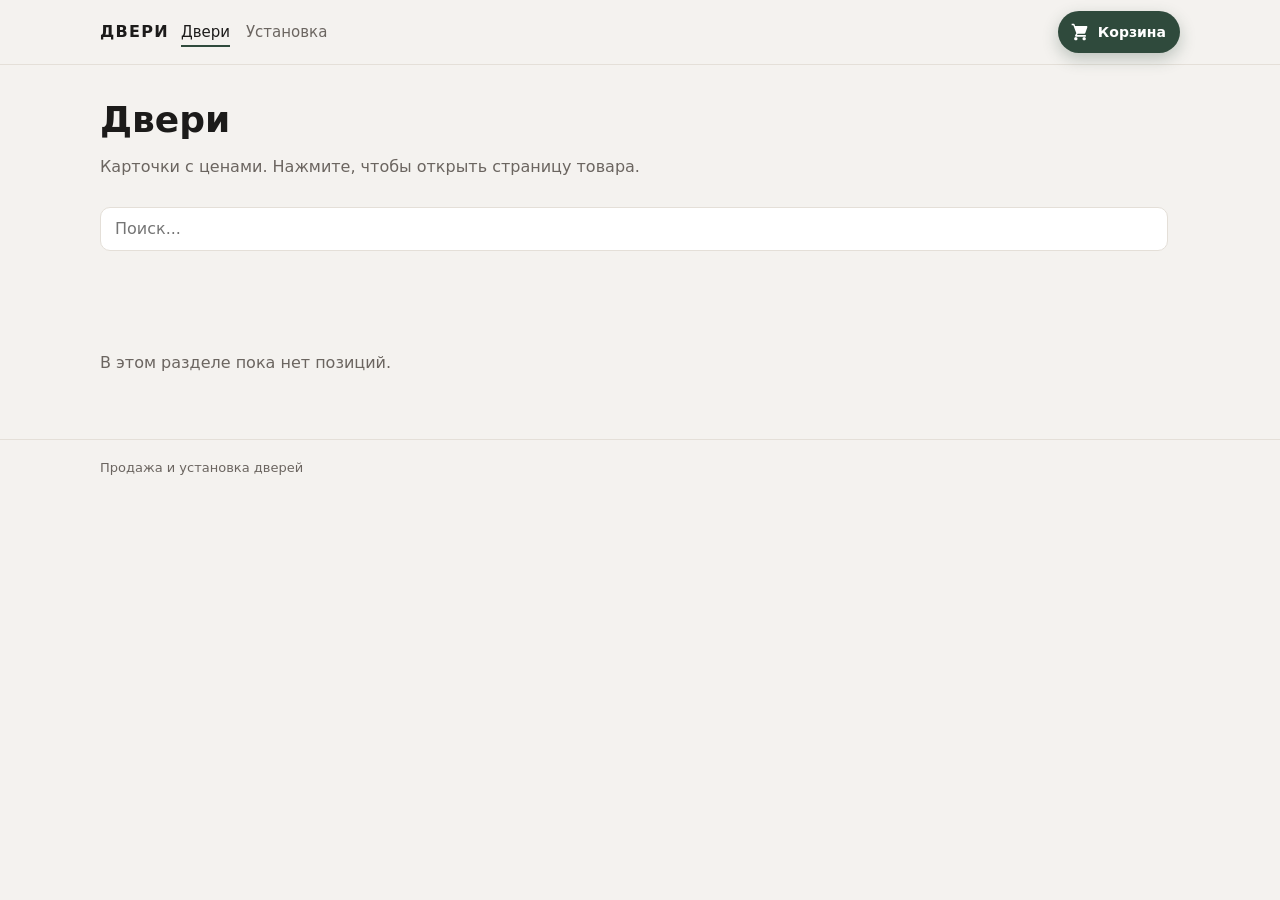
==== commit abbe08e7: "Update index.html" ====
--- a/index.html
+++ b/index.html
@@ -1,6 +1,7 @@
 <!DOCTYPE html>
 <html lang="ru">
 <head>
+   <link rel="icon" type="image/x-icon" href="pixel_door_icon_123714.ico">
   <meta charset="UTF-8" />
   <meta name="viewport" content="width=device-width, initial-scale=1.0" />
   <title>Каталог</title>
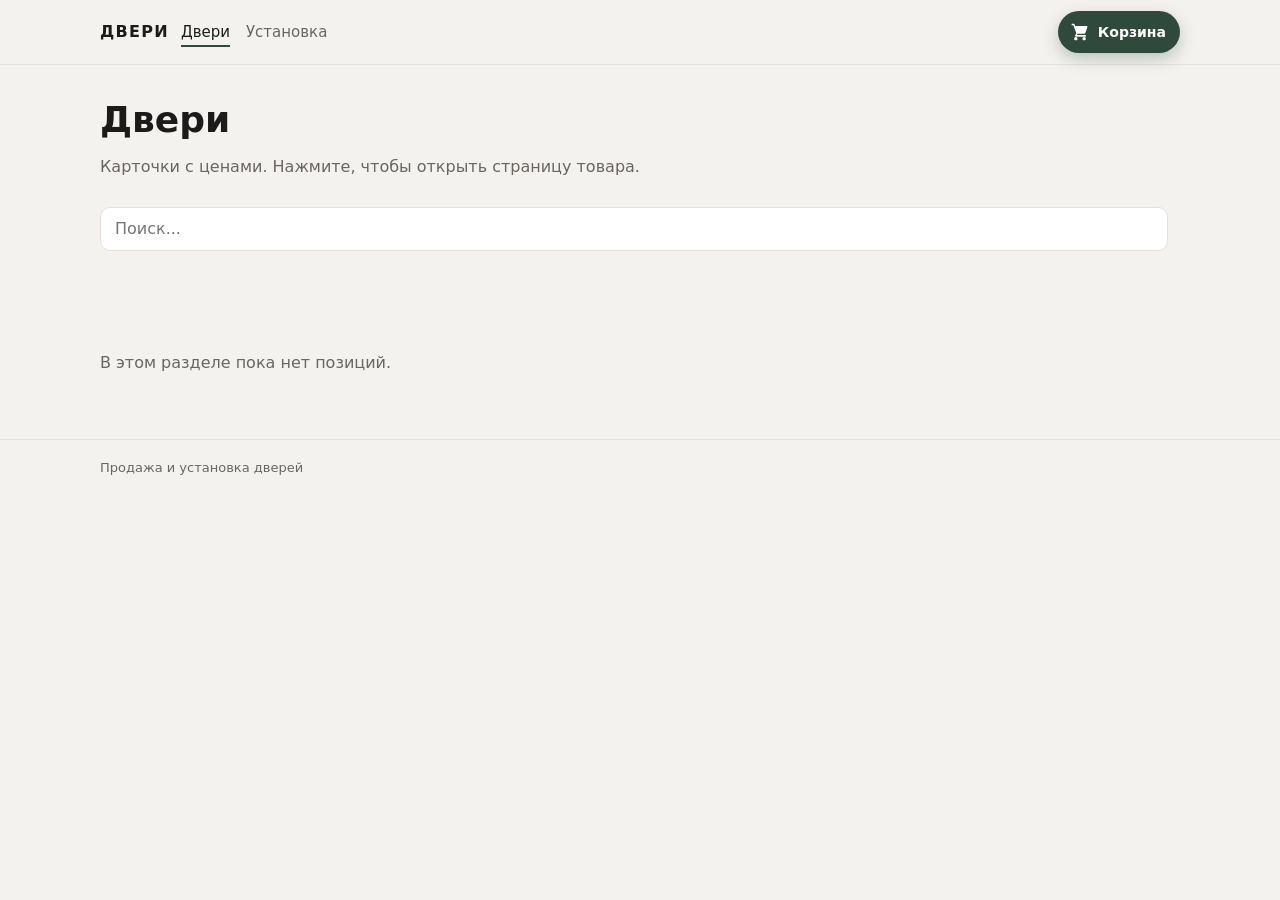
==== commit 84f52331: "Add files via upload" ====
--- a/index.html
+++ b/index.html
@@ -1,7 +1,6 @@
 <!DOCTYPE html>
 <html lang="ru">
 <head>
-   <link rel="icon" type="image/x-icon" href="pixel_door_icon_123714.ico">
   <meta charset="UTF-8" />
   <meta name="viewport" content="width=device-width, initial-scale=1.0" />
   <title>Каталог</title>
@@ -105,10 +104,40 @@
     </div>
     <div class="cart-drawer__body" id="cartBody"></div>
     <div class="cart-drawer__foot">
+      <div class="cart-total" id="cartTotal" hidden>
+        <span class="cart-total__label">Итого</span>
+        <span class="cart-total__value" id="cartTotalValue">0 ₽</span>
+      </div>
+      <button type="button" class="btn btn--cart btn--order" id="cartOrder" disabled>
+        <svg viewBox="0 0 24 24" width="18" height="18" aria-hidden="true"><path fill="currentColor" d="M9 16.2 4.8 12l-1.4 1.4L9 19 21 7l-1.4-1.4z"/></svg>
+        Оформить заказ
+      </button>
       <button type="button" class="btn btn--ghost btn--small" id="cartClear">Очистить</button>
-      <p class="cart-drawer__note">Состав заказа можно отправить менеджеру</p>
+      <p class="cart-drawer__note">После оформления можно скачать красивый чек</p>
     </div>
   </aside>
+
+  <!-- Order success -->
+  <div class="order-overlay" id="orderOverlay" hidden>
+    <div class="order-card" role="dialog" aria-labelledby="orderTitle" aria-modal="true">
+      <div class="order-card__icon" aria-hidden="true">
+        <svg viewBox="0 0 48 48" width="48" height="48">
+          <circle cx="24" cy="24" r="22" fill="rgba(47,74,60,0.12)"/>
+          <path fill="#2f4a3c" d="M20.5 31.2 12.8 23.5l2.1-2.1 5.6 5.6 12-12 2.1 2.1z"/>
+        </svg>
+      </div>
+      <h2 id="orderTitle">Заказ оформлен</h2>
+      <p class="order-card__text">Состав заказа готов. Скачайте чек — в нём названия, артикулы, цены и итог.</p>
+      <div class="order-card__meta" id="orderMeta"></div>
+      <div class="order-card__actions">
+        <button type="button" class="btn btn--cart" id="orderDownload">
+          <svg viewBox="0 0 24 24" width="18" height="18" aria-hidden="true"><path fill="currentColor" d="M19 9h-4V3H9v6H5l7 7 7-7zM5 18v2h14v-2H5z"/></svg>
+          Скачать чек
+        </button>
+        <button type="button" class="btn btn--ghost" id="orderClose">Закрыть</button>
+      </div>
+    </div>
+  </div>
 
   <script src="js/store.js"></script>
     <script>
--- a/css/style.css
+++ b/css/style.css
@@ -1281,6 +1281,128 @@
   font-size: 12px;
   color: var(--muted);
 }
+.cart-total {
+  display: flex;
+  align-items: baseline;
+  justify-content: space-between;
+  gap: 12px;
+  padding: 10px 12px;
+  margin-bottom: 4px;
+  border-radius: 12px;
+  background: rgba(47, 74, 60, 0.08);
+}
+.cart-total__label {
+  font-size: 13px;
+  font-weight: 700;
+  letter-spacing: 0.03em;
+  text-transform: uppercase;
+  color: var(--muted);
+}
+.cart-total__value {
+  font-size: 18px;
+  font-weight: 700;
+  color: var(--accent);
+}
+.btn--order {
+  width: 100%;
+  min-height: 48px;
+  font-size: 15px;
+  justify-content: center;
+  gap: 10px;
+}
+.btn--order:disabled {
+  opacity: 0.45;
+  cursor: not-allowed;
+  filter: none;
+  transform: none;
+  box-shadow: none;
+}
+.btn--order:disabled:hover {
+  filter: none;
+  transform: none;
+  box-shadow: none;
+}
+
+/* Order success modal */
+.order-overlay {
+  position: fixed;
+  inset: 0;
+  z-index: 240;
+  display: flex;
+  align-items: center;
+  justify-content: center;
+  padding: 24px;
+  background: rgba(28, 27, 26, 0.55);
+  backdrop-filter: blur(8px);
+  opacity: 0;
+  pointer-events: none;
+  transition: opacity 0.28s ease;
+}
+.order-overlay.is-open {
+  opacity: 1;
+  pointer-events: auto;
+}
+.order-overlay[hidden] {
+  display: none !important;
+}
+.order-overlay.is-open[hidden] {
+  display: flex !important;
+}
+.order-card {
+  width: min(100%, 400px);
+  padding: 28px 24px 22px;
+  border-radius: 18px;
+  background: var(--bg);
+  border: 1px solid var(--line);
+  box-shadow: 0 24px 60px rgba(0, 0, 0, 0.22);
+  text-align: center;
+  transform: translateY(12px) scale(0.98);
+  transition: transform 0.32s cubic-bezier(0.22, 1, 0.36, 1);
+}
+.order-overlay.is-open .order-card {
+  transform: translateY(0) scale(1);
+}
+.order-card__icon {
+  display: flex;
+  justify-content: center;
+  margin-bottom: 12px;
+}
+.order-card h2 {
+  margin: 0 0 8px;
+  font-size: 22px;
+}
+.order-card__text {
+  margin: 0 0 16px;
+  color: var(--muted);
+  font-size: 14px;
+  line-height: 1.55;
+}
+.order-card__meta {
+  display: flex;
+  flex-wrap: wrap;
+  align-items: center;
+  justify-content: center;
+  gap: 6px;
+  margin: 0 0 20px;
+  padding: 10px 14px;
+  border-radius: 12px;
+  background: rgba(47, 74, 60, 0.08);
+  font-size: 14px;
+  color: var(--text);
+}
+.order-card__sep {
+  color: var(--muted);
+}
+.order-card__actions {
+  display: flex;
+  flex-direction: column;
+  gap: 8px;
+}
+.order-card__actions .btn {
+  width: 100%;
+  gap: 10px;
+}
+
 .cart-empty {
   text-align: center;
   color: var(--muted);
